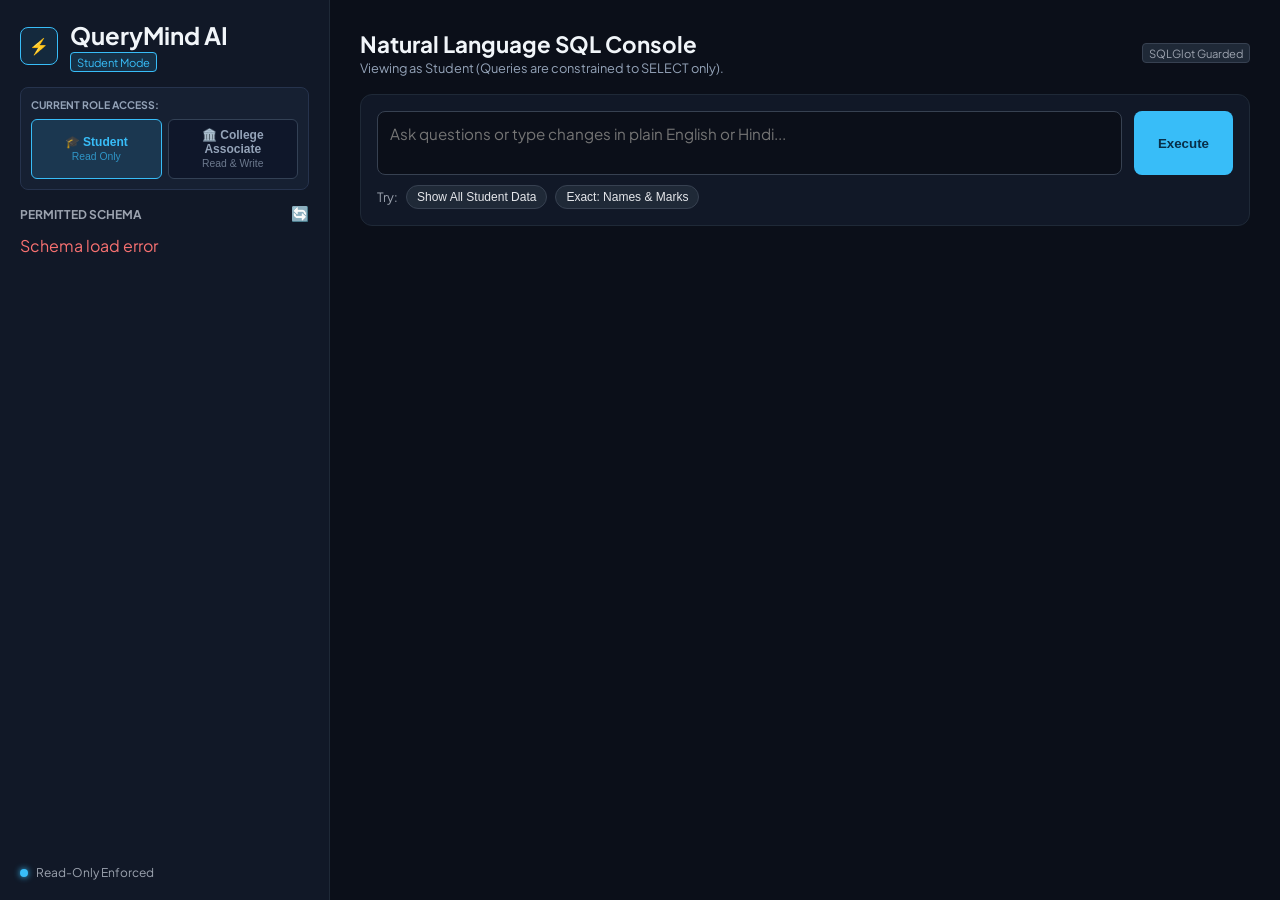
==== frontend/index.html @ 4ee257fd "Add QueryMind project" ====
<!DOCTYPE html>
<html lang="en">
<head>
    <meta charset="UTF-8">
    <meta name="viewport" content="width=device-width, initial-scale=1.0">
    <title>QueryMind AI — Dual-Role Text-to-SQL Engine</title>
    <link rel="stylesheet" href="style.css">
    <link href="https://fonts.googleapis.com/css2?family=JetBrains+Mono:wght@400;600&family=Plus+Jakarta+Sans:wght@400;500;600;700&display=swap" rel="stylesheet">
</head>
<body>
    <div class="layout">
        <aside class="sidebar">
            <div class="brand">
                <div class="logo">⚡</div>
                <div>
                    <h2>QueryMind AI</h2>
                    <span class="badge" id="role-badge">Student Mode</span>
                </div>
            </div>

            <div class="role-selector-card">
                <span class="role-title">CURRENT ROLE ACCESS:</span>
                <div class="role-toggle-group">
                    <button type="button" class="role-btn active" id="btn-role-student">
                        🎓 Student<br><small>Read Only</small>
                    </button>
                    <button type="button" class="role-btn" id="btn-role-associate">
                        🏛️ College Associate<br><small>Read & Write</small>
                    </button>
                </div>
            </div>

            <div class="sidebar-section">
                <div class="schema-header">
                    <h3>Permitted Schema</h3>
                    <button id="refresh-schema-btn" title="Refresh Live Database Schema" class="icon-btn">🔄</button>
                </div>
                <div id="schema-viewer" class="schema-list">
                    <p class="loading-text">Loading schema...</p>
                </div>
            </div>
            <div class="sidebar-footer">
                <span class="dot" id="access-dot"></span>
                <span id="access-desc">Read-Only Enforced</span>
            </div>
        </aside>

        <main class="main-content">
            <header class="topbar">
                <div>
                    <h1>Natural Language SQL Console</h1>
                    <p class="subtext" id="role-subtext">Viewing as Student (Queries are constrained to SELECT only).</p>
                </div>
                <div class="tags">
                    <div id="mode-selector" class="mode-toggle hidden">
                        <button type="button" class="mode-btn active" id="mode-nl">AI Prompt</button>
                        <button type="button" class="mode-btn" id="mode-sql">Direct SQL</button>
                    </div>
                    <span class="badge secondary">SQLGlot Guarded</span>
                </div>
            </header>

            <section class="prompt-box">
                <form id="query-form">
                    <div class="input-row">
                        <textarea id="question-input" rows="2" placeholder="Ask questions or type changes in plain English or Hindi..." required></textarea>
                        <button type="submit" id="submit-btn">
                            <span id="btn-text">Execute</span>
                            <span id="btn-spinner" class="spinner hidden"></span>
                        </button>
                    </div>
                </form>

                <div class="chips" id="chips-container">
                    <span>Try:</span>
                    <button class="chip" data-q="show all data of students">Show All Student Data</button>
                    <button class="chip" data-q="show all student name and their marks">Exact: Names & Marks</button>
                    <button class="chip associate-only hidden" data-q='replace 3rd student name to "Himanshu" and 4th student name to "Himanshu Prajapati"'>Multi-Update: 3rd & 4th Student</button>
                    <button class="chip associate-only hidden" data-q="change marks of Aarav Sharma is 99">Change Marks of Aarav to 99</button>
                    <button class="chip associate-only hidden" data-q='add new student who has name "Prem Prajapati" and student Id "115" and department id "2" marks "92.5"'>Add Prem Prajapati</button>
                </div>
            </section>

            <div id="error-alert" class="alert hidden"></div>
            <div id="success-banner" class="success-banner hidden"></div>

            <section id="telemetry-box" class="telemetry-bar hidden">
                <div class="t-item"><span class="t-lbl">Role</span><span id="t-role" class="t-val pill">STUDENT</span></div>
                <div class="t-item"><span class="t-lbl">Action</span><span id="t-action" class="t-val pill">-</span></div>
                <div class="t-item"><span class="t-lbl">Classifier</span><span id="t-src" class="t-val pill">-</span></div>
                <div class="t-item"><span class="t-lbl">Gen Time</span><span id="t-gen" class="t-val">0ms</span></div>
                <div class="t-item"><span class="t-lbl">Exec Time</span><span id="t-exec" class="t-val">0ms</span></div>
            </section>

            <section id="sql-panel" class="card hidden">
                <div class="card-head">
                    <span id="sql-label">Generated SQL Statement</span>
                    <button id="copy-btn" class="btn-sm">Copy</button>
                </div>
                <pre><code id="sql-view"></code></pre>
            </section>

            <section id="results-panel" class="card hidden">
                <div class="card-head">
                    <span id="result-title">Result Set</span>
                    <span id="row-badge" class="badge">0 rows</span>
                </div>
                <div class="table-wrap">
                    <table id="data-table">
                        <thead id="tbl-head"></thead>
                        <tbody id="tbl-body"></tbody>
                    </table>
                </div>
            </section>
        </main>
    </div>
    <script src="script.js"></script>
</body>
</html>
---- frontend/style.css ----
* { box-sizing: border-box; margin: 0; padding: 0; }
body {
    background-color: #0b0f19;
    color: #f1f5f9;
    font-family: 'Plus Jakarta Sans', sans-serif;
    height: 100vh;
    overflow: hidden;
}
.layout { display: flex; height: 100vh; }
.sidebar {
    width: 330px;
    background: #111827;
    border-right: 1px solid #1f2937;
    padding: 20px;
    display: flex;
    flex-direction: column;
    gap: 16px;
}
.brand { display: flex; align-items: center; gap: 12px; }
.logo {
    width: 38px; height: 38px;
    background: rgba(56, 189, 248, 0.1);
    border: 1px solid #38bdf8;
    color: #38bdf8;
    display: flex; align-items: center; justify-content: center;
    border-radius: 8px; font-weight: bold;
}
.badge {
    background: rgba(56, 189, 248, 0.15);
    border: 1px solid #38bdf8;
    color: #38bdf8;
    font-size: 0.7rem;
    padding: 2px 6px; border-radius: 4px;
}
.badge.secondary {
    background: #1f2937; border-color: #374151; color: #9ca3af;
}

.role-selector-card {
    background: #162032;
    border: 1px solid #26334d;
    border-radius: 8px;
    padding: 10px;
}
.role-title {
    display: block;
    font-size: 0.65rem;
    color: #94a3b8;
    font-weight: 700;
    margin-bottom: 8px;
}
.role-toggle-group {
    display: flex;
    gap: 6px;
}
.role-btn {
    flex: 1;
    background: #0f172a;
    border: 1px solid #334155;
    color: #94a3b8;
    padding: 8px 4px;
    border-radius: 6px;
    cursor: pointer;
    font-size: 0.75rem;
    font-weight: 600;
    text-align: center;
    transition: all 0.2s;
}
.role-btn small { font-weight: 400; opacity: 0.7; font-size: 0.65rem; }
.role-btn.active {
    background: rgba(56, 189, 248, 0.15);
    border-color: #38bdf8;
    color: #38bdf8;
}
.role-btn.active-admin {
    background: rgba(245, 158, 11, 0.15);
    border-color: #f59e0b;
    color: #f59e0b;
}

.sidebar-section { flex: 1; overflow-y: auto; }
.schema-header {
    display: flex;
    justify-content: space-between;
    align-items: center;
    margin-bottom: 12px;
}
.schema-header h3 { font-size: 0.75rem; text-transform: uppercase; color: #9ca3af; }
.icon-btn {
    background: transparent; border: none; cursor: pointer; font-size: 0.9rem;
}
.tbl-card {
    background: #1f2937; border: 1px solid #374151;
    border-radius: 6px; padding: 10px; margin-bottom: 10px;
}
.tbl-card h4 { color: #38bdf8; font-family: 'JetBrains Mono', monospace; font-size: 0.85rem; }
.tbl-card ul { list-style: none; padding-left: 6px; margin-top: 6px; font-size: 0.75rem; color: #9ca3af; }
.sidebar-footer { font-size: 0.75rem; color: #9ca3af; display: flex; align-items: center; gap: 8px; }
.dot { width: 8px; height: 8px; background: #38bdf8; border-radius: 50%; box-shadow: 0 0 6px #38bdf8; }
.dot.admin { background: #f59e0b; box-shadow: 0 0 6px #f59e0b; }

.main-content {
    flex: 1; padding: 30px; overflow-y: auto; display: flex; flex-direction: column; gap: 18px;
}
.topbar { display: flex; justify-content: space-between; align-items: center; }
.topbar h1 { font-size: 1.4rem; font-weight: 700; }
.subtext { font-size: 0.8rem; color: #94a3b8; margin-top: 2px; }
.tags { display: flex; align-items: center; gap: 10px; }

.mode-toggle { display: flex; background: #1f2937; border-radius: 6px; padding: 2px; }
.mode-btn {
    background: transparent; border: none; color: #94a3b8;
    padding: 4px 10px; border-radius: 4px; font-size: 0.75rem; cursor: pointer; font-weight: 600;
}
.mode-btn.active { background: #38bdf8; color: #041421; }

.prompt-box {
    background: #111827; border: 1px solid #1f2937; border-radius: 12px; padding: 16px;
}
.input-row { display: flex; gap: 12px; }
textarea {
    flex: 1; background: #0b0f19; border: 1px solid #374151; border-radius: 8px;
    padding: 12px; color: #fff; font-family: inherit; font-size: 0.95rem; resize: none; outline: none;
}
textarea:focus { border-color: #38bdf8; }
button#submit-btn {
    background: #38bdf8; color: #082f49; font-weight: 700; border: none; border-radius: 8px;
    padding: 0 24px; cursor: pointer; transition: opacity 0.2s;
}
button#submit-btn:hover { opacity: 0.9; }

.chips { display: flex; align-items: center; gap: 8px; margin-top: 10px; font-size: 0.8rem; color: #9ca3af; flex-wrap: wrap; }
.chip {
    background: #1f2937; border: 1px solid #374151; color: #e5e7eb; padding: 4px 10px;
    border-radius: 14px; cursor: pointer; font-size: 0.75rem;
}
.chip:hover { border-color: #38bdf8; }

.telemetry-bar {
    display: flex; gap: 20px; background: #111827; border: 1px solid #1f2937;
    border-radius: 8px; padding: 10px 16px;
}
.t-item { display: flex; flex-direction: column; gap: 2px; }
.t-lbl { font-size: 0.65rem; color: #9ca3af; text-transform: uppercase; }
.t-val { font-size: 0.85rem; font-weight: 600; }
.pill { background: #1f2937; padding: 2px 8px; border-radius: 4px; color: #38bdf8; font-family: 'JetBrains Mono', monospace; }

.card { background: #111827; border: 1px solid #1f2937; border-radius: 10px; overflow: hidden; }
.card-head {
    background: #162032; padding: 10px 16px; display: flex; justify-content: space-between;
    align-items: center; font-size: 0.85rem; font-weight: 600;
}
.btn-sm { background: transparent; border: 1px solid #374151; color: #fff; padding: 4px 8px; border-radius: 4px; cursor: pointer; }
.btn-sm:hover { border-color: #38bdf8; }

pre { padding: 16px; font-family: 'JetBrains Mono', monospace; color: #38bdf8; font-size: 0.9rem; overflow-x: auto; }
.table-wrap { overflow-x: auto; max-height: 340px; }
table { width: 100%; border-collapse: collapse; font-size: 0.85rem; text-align: left; }
th, td { padding: 10px 16px; border-bottom: 1px solid #1f2937; }
th { background: #162032; color: #38bdf8; font-weight: 600; }
tr:hover { background: rgba(255,255,255,0.02); }

.alert {
    background: rgba(239, 68, 68, 0.1); border: 1px solid #ef4444; color: #f87171;
    padding: 12px; border-radius: 8px; font-size: 0.85rem;
}
.success-banner {
    background: rgba(16, 185, 129, 0.1); border: 1px solid #10b981; color: #34d399;
    padding: 12px; border-radius: 8px; font-size: 0.85rem;
}
.hidden { display: none !important; }
.spinner {
    display: inline-block; width: 16px; height: 16px;
    border: 2px solid rgba(0,0,0,0.2); border-top-color: #000; border-radius: 50%;
    animation: spin 0.6s linear infinite;
}
@keyframes spin { to { transform: rotate(360deg); } }
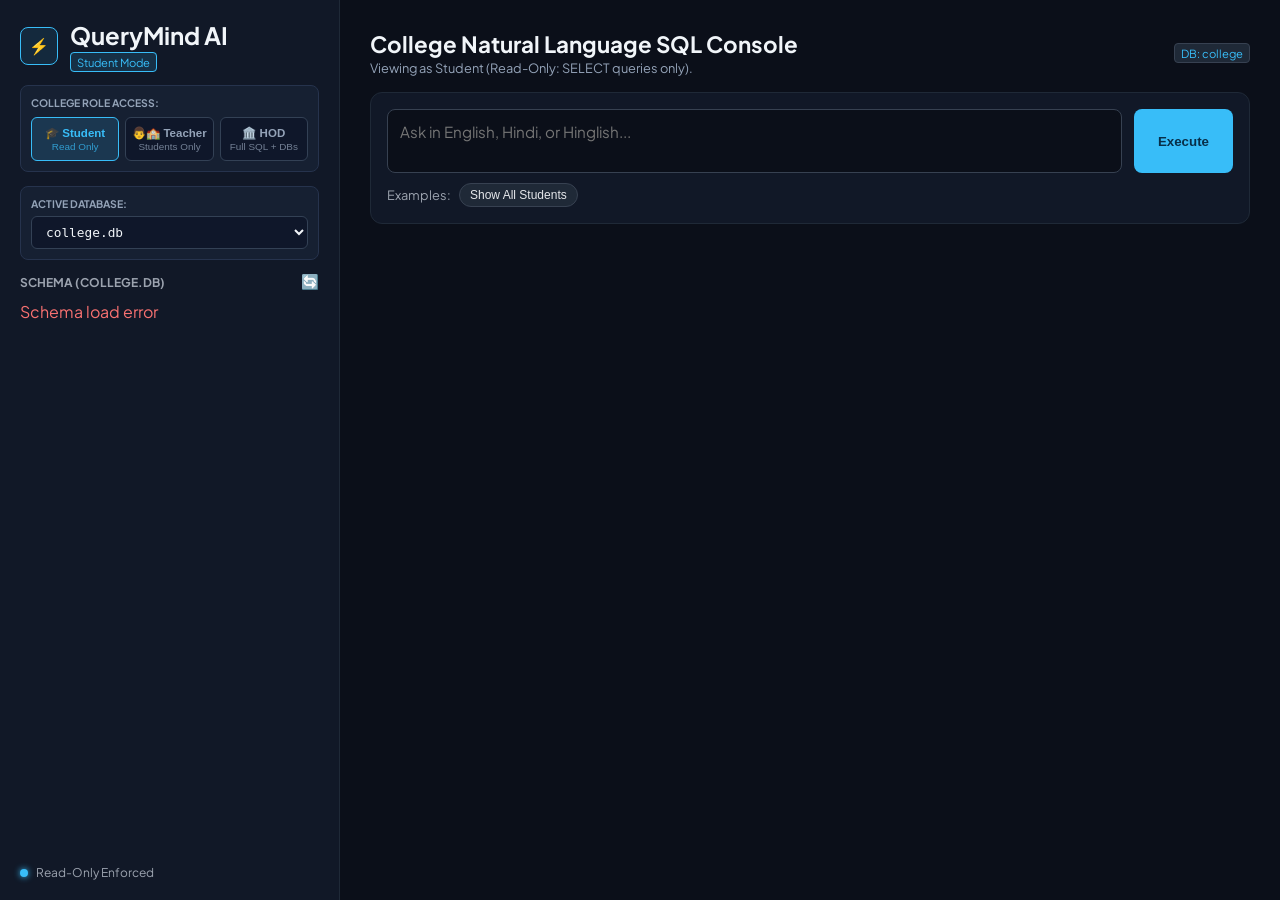
==== commit 577ab3d4: "Add QueryMind project" ====
--- a/frontend/index.html
+++ b/frontend/index.html
@@ -1,119 +1,281 @@
 <!DOCTYPE html>
+
 <html lang="en">
+
 <head>
+
     <meta charset="UTF-8">
+
     <meta name="viewport" content="width=device-width, initial-scale=1.0">
-    <title>QueryMind AI — Dual-Role Text-to-SQL Engine</title>
+
+    <title>QueryMind AI — Multi-DB College Console</title>
+
     <link rel="stylesheet" href="style.css">
+
     <link href="https://fonts.googleapis.com/css2?family=JetBrains+Mono:wght@400;600&family=Plus+Jakarta+Sans:wght@400;500;600;700&display=swap" rel="stylesheet">
+
 </head>
+
 <body>
+
     <div class="layout">
+
         <aside class="sidebar">
+
             <div class="brand">
+
                 <div class="logo">⚡</div>
+
                 <div>
+
                     <h2>QueryMind AI</h2>
+
                     <span class="badge" id="role-badge">Student Mode</span>
-                </div>
-            </div>
+
+                </div>
+
+            </div>
+
+
 
             <div class="role-selector-card">
-                <span class="role-title">CURRENT ROLE ACCESS:</span>
+
+                <span class="role-title">COLLEGE ROLE ACCESS:</span>
+
                 <div class="role-toggle-group">
+
                     <button type="button" class="role-btn active" id="btn-role-student">
+
                         🎓 Student<br><small>Read Only</small>
+
                     </button>
-                    <button type="button" class="role-btn" id="btn-role-associate">
-                        🏛️ College Associate<br><small>Read & Write</small>
+
+                    <button type="button" class="role-btn" id="btn-role-teacher">
+
+                        👨🏫 Teacher<br><small>Students Only</small>
+
                     </button>
-                </div>
-            </div>
+
+                    <button type="button" class="role-btn" id="btn-role-hod">
+
+                        🏛️ HOD<br><small>Full SQL + DBs</small>
+
+                    </button>
+
+                </div>
+
+            </div>
+
+
+
+            <div class="db-selector-card" id="db-selector-card">
+
+                <div class="db-card-head">
+
+                    <span class="role-title" style="margin:0;">ACTIVE DATABASE:</span>
+
+                    <button type="button" id="new-db-btn" class="btn-mini hod-only hidden" title="Create New Database">+ New DB</button>
+
+                </div>
+
+                <select id="db-selector" class="db-select">
+
+                    <option value="college">college.db</option>
+
+                </select>
+
+            </div>
+
+
 
             <div class="sidebar-section">
+
                 <div class="schema-header">
-                    <h3>Permitted Schema</h3>
-                    <button id="refresh-schema-btn" title="Refresh Live Database Schema" class="icon-btn">🔄</button>
-                </div>
+
+                    <h3 id="schema-title">Schema (college.db)</h3>
+
+                    <button id="refresh-schema-btn" title="Refresh Schema" class="icon-btn">🔄</button>
+
+                </div>
+
                 <div id="schema-viewer" class="schema-list">
+
                     <p class="loading-text">Loading schema...</p>
-                </div>
-            </div>
+
+                </div>
+
+            </div>
+
             <div class="sidebar-footer">
+
                 <span class="dot" id="access-dot"></span>
+
                 <span id="access-desc">Read-Only Enforced</span>
-            </div>
+
+            </div>
+
         </aside>
 
+
+
         <main class="main-content">
+
             <header class="topbar">
+
                 <div>
-                    <h1>Natural Language SQL Console</h1>
-                    <p class="subtext" id="role-subtext">Viewing as Student (Queries are constrained to SELECT only).</p>
-                </div>
+
+                    <h1>College Natural Language SQL Console</h1>
+
+                    <p class="subtext" id="role-subtext">Viewing as Student (Read-Only: SELECT queries only).</p>
+
+                </div>
+
                 <div class="tags">
+
                     <div id="mode-selector" class="mode-toggle hidden">
+
                         <button type="button" class="mode-btn active" id="mode-nl">AI Prompt</button>
+
                         <button type="button" class="mode-btn" id="mode-sql">Direct SQL</button>
-                    </div>
-                    <span class="badge secondary">SQLGlot Guarded</span>
-                </div>
+
+                    </div>
+
+                    <span class="badge secondary" id="active-db-pill">DB: college</span>
+
+                </div>
+
             </header>
 
+
+
             <section class="prompt-box">
+
                 <form id="query-form">
+
                     <div class="input-row">
-                        <textarea id="question-input" rows="2" placeholder="Ask questions or type changes in plain English or Hindi..." required></textarea>
+
+                        <textarea id="question-input" rows="2" placeholder="Ask in English, Hindi, or Hinglish..." required></textarea>
+
                         <button type="submit" id="submit-btn">
+
                             <span id="btn-text">Execute</span>
+
                             <span id="btn-spinner" class="spinner hidden"></span>
+
                         </button>
-                    </div>
+
+                    </div>
+
                 </form>
 
+
+
                 <div class="chips" id="chips-container">
-                    <span>Try:</span>
-                    <button class="chip" data-q="show all data of students">Show All Student Data</button>
-                    <button class="chip" data-q="show all student name and their marks">Exact: Names & Marks</button>
-                    <button class="chip associate-only hidden" data-q='replace 3rd student name to "Himanshu" and 4th student name to "Himanshu Prajapati"'>Multi-Update: 3rd & 4th Student</button>
-                    <button class="chip associate-only hidden" data-q="change marks of Aarav Sharma is 99">Change Marks of Aarav to 99</button>
-                    <button class="chip associate-only hidden" data-q='add new student who has name "Prem Prajapati" and student Id "115" and department id "2" marks "92.5"'>Add Prem Prajapati</button>
-                </div>
-            </section>
+
+                    <span>Examples:</span>
+
+                    <button class="chip" data-q="show all students">Show All Students</button>
+
+                    <button class="chip write-only hidden" data-q='add student "Prem Prajapati" marks 92.5'>Add Student</button>
+
+                    <button class="chip write-only hidden" data-q='Prem Prajapati ke marks 96 kar do'>Update Marks</button>
+
+                    <button class="chip hod-only hidden" data-q="Create new database PassStudent">Create DB: PassStudent</button>
+
+                    <button class="chip hod-only hidden" data-q="show databases">Show All Databases</button>
+
+                    <button class="chip hod-only hidden" data-q="create table toppers with name, marks">Create Table</button>
+
+                </div>
+
+            </section>
+
+
 
             <div id="error-alert" class="alert hidden"></div>
+
             <div id="success-banner" class="success-banner hidden"></div>
 
+
+
             <section id="telemetry-box" class="telemetry-bar hidden">
+
                 <div class="t-item"><span class="t-lbl">Role</span><span id="t-role" class="t-val pill">STUDENT</span></div>
+
+                <div class="t-item"><span class="t-lbl">Database</span><span id="t-db" class="t-val pill">college</span></div>
+
                 <div class="t-item"><span class="t-lbl">Action</span><span id="t-action" class="t-val pill">-</span></div>
-                <div class="t-item"><span class="t-lbl">Classifier</span><span id="t-src" class="t-val pill">-</span></div>
-                <div class="t-item"><span class="t-lbl">Gen Time</span><span id="t-gen" class="t-val">0ms</span></div>
+
+                <div class="t-item"><span class="t-lbl">Engine</span><span id="t-src" class="t-val pill">-</span></div>
+
                 <div class="t-item"><span class="t-lbl">Exec Time</span><span id="t-exec" class="t-val">0ms</span></div>
-            </section>
+
+                <div class="t-spacer"></div>
+
+                <button type="button" id="toggle-sql-btn" class="btn-sql-toggle">👁️ View SQL</button>
+
+            </section>
+
+
 
             <section id="sql-panel" class="card hidden">
+
                 <div class="card-head">
-                    <span id="sql-label">Generated SQL Statement</span>
+
+                    <span id="sql-label">Generated SQLite Query Preview</span>
+
                     <button id="copy-btn" class="btn-sm">Copy</button>
-                </div>
+
+                </div>
+
                 <pre><code id="sql-view"></code></pre>
-            </section>
+
+            </section>
+
+
 
             <section id="results-panel" class="card hidden">
+
                 <div class="card-head">
-                    <span id="result-title">Result Set</span>
-                    <span id="row-badge" class="badge">0 rows</span>
-                </div>
+
+                    <div class="head-left">
+
+                        <span id="result-title">Fetched Result</span>
+
+                        <span id="row-badge" class="badge">0 rows</span>
+
+                    </div>
+
+                    <div class="head-actions">
+
+                        <button type="button" id="export-csv-btn" class="btn-sm">⬇ Export CSV</button>
+
+                        <button type="button" id="export-json-btn" class="btn-sm">⬇ Export JSON</button>
+
+                    </div>
+
+                </div>
+
                 <div class="table-wrap">
+
                     <table id="data-table">
+
                         <thead id="tbl-head"></thead>
+
                         <tbody id="tbl-body"></tbody>
+
                     </table>
-                </div>
-            </section>
+
+                </div>
+
+            </section>
+
         </main>
+
     </div>
+
     <script src="script.js"></script>
+
 </body>
+
 </html>
--- a/frontend/style.css
+++ b/frontend/style.css
@@ -1,177 +1,433 @@
 * { box-sizing: border-box; margin: 0; padding: 0; }
+
 body {
+
     background-color: #0b0f19;
+
     color: #f1f5f9;
+
     font-family: 'Plus Jakarta Sans', sans-serif;
+
     height: 100vh;
+
     overflow: hidden;
-}
+
+}
+
 .layout { display: flex; height: 100vh; }
+
 .sidebar {
-    width: 330px;
+
+    width: 340px;
+
     background: #111827;
+
     border-right: 1px solid #1f2937;
+
     padding: 20px;
+
     display: flex;
+
     flex-direction: column;
-    gap: 16px;
-}
+
+    gap: 14px;
+
+}
+
 .brand { display: flex; align-items: center; gap: 12px; }
+
 .logo {
+
     width: 38px; height: 38px;
+
     background: rgba(56, 189, 248, 0.1);
+
     border: 1px solid #38bdf8;
+
     color: #38bdf8;
+
     display: flex; align-items: center; justify-content: center;
+
     border-radius: 8px; font-weight: bold;
-}
+
+}
+
 .badge {
+
     background: rgba(56, 189, 248, 0.15);
+
     border: 1px solid #38bdf8;
+
     color: #38bdf8;
+
     font-size: 0.7rem;
+
     padding: 2px 6px; border-radius: 4px;
-}
+
+}
+
 .badge.secondary {
-    background: #1f2937; border-color: #374151; color: #9ca3af;
-}
-
-.role-selector-card {
+
+    background: #1f2937; border-color: #374151; color: #38bdf8;
+
+}
+
+
+
+.role-selector-card, .db-selector-card {
+
     background: #162032;
+
     border: 1px solid #26334d;
+
     border-radius: 8px;
+
     padding: 10px;
-}
+
+}
+
+.db-card-head {
+
+    display: flex;
+
+    justify-content: space-between;
+
+    align-items: center;
+
+    margin-bottom: 6px;
+
+}
+
+.db-select {
+
+    width: 100%;
+
+    background: #0f172a;
+
+    color: #f1f5f9;
+
+    border: 1px solid #334155;
+
+    border-radius: 6px;
+
+    padding: 7px 10px;
+
+    font-family: 'JetBrains Mono', monospace;
+
+    font-size: 0.8rem;
+
+    outline: none;
+
+}
+
+.db-select:focus { border-color: #38bdf8; }
+
+.btn-mini {
+
+    background: rgba(245, 158, 11, 0.15);
+
+    border: 1px solid #f59e0b;
+
+    color: #f59e0b;
+
+    padding: 2px 8px;
+
+    border-radius: 4px;
+
+    font-size: 0.68rem;
+
+    font-weight: 700;
+
+    cursor: pointer;
+
+}
+
+.btn-mini:hover { background: rgba(245, 158, 11, 0.3); }
+
+
+
 .role-title {
+
     display: block;
+
     font-size: 0.65rem;
+
     color: #94a3b8;
+
     font-weight: 700;
+
     margin-bottom: 8px;
-}
-.role-toggle-group {
+
+}
+
+.role-toggle-group { display: flex; gap: 6px; }
+
+.role-btn {
+
+    flex: 1;
+
+    background: #0f172a;
+
+    border: 1px solid #334155;
+
+    color: #94a3b8;
+
+    padding: 8px 4px;
+
+    border-radius: 6px;
+
+    cursor: pointer;
+
+    font-size: 0.72rem;
+
+    font-weight: 600;
+
+    text-align: center;
+
+    transition: all 0.2s;
+
+}
+
+.role-btn small { font-weight: 400; opacity: 0.75; font-size: 0.62rem; }
+
+.role-btn.active {
+
+    background: rgba(56, 189, 248, 0.15);
+
+    border-color: #38bdf8;
+
+    color: #38bdf8;
+
+}
+
+.role-btn.active-teacher {
+
+    background: rgba(16, 185, 129, 0.15);
+
+    border-color: #10b981;
+
+    color: #34d399;
+
+}
+
+.role-btn.active-hod {
+
+    background: rgba(245, 158, 11, 0.15);
+
+    border-color: #f59e0b;
+
+    color: #f59e0b;
+
+}
+
+
+
+.sidebar-section { flex: 1; overflow-y: auto; }
+
+.schema-header {
+
     display: flex;
-    gap: 6px;
-}
-.role-btn {
-    flex: 1;
-    background: #0f172a;
-    border: 1px solid #334155;
-    color: #94a3b8;
-    padding: 8px 4px;
-    border-radius: 6px;
-    cursor: pointer;
-    font-size: 0.75rem;
-    font-weight: 600;
-    text-align: center;
-    transition: all 0.2s;
-}
-.role-btn small { font-weight: 400; opacity: 0.7; font-size: 0.65rem; }
-.role-btn.active {
-    background: rgba(56, 189, 248, 0.15);
-    border-color: #38bdf8;
-    color: #38bdf8;
-}
-.role-btn.active-admin {
-    background: rgba(245, 158, 11, 0.15);
-    border-color: #f59e0b;
-    color: #f59e0b;
-}
-
-.sidebar-section { flex: 1; overflow-y: auto; }
-.schema-header {
-    display: flex;
+
     justify-content: space-between;
+
     align-items: center;
-    margin-bottom: 12px;
-}
+
+    margin-bottom: 10px;
+
+}
+
 .schema-header h3 { font-size: 0.75rem; text-transform: uppercase; color: #9ca3af; }
-.icon-btn {
-    background: transparent; border: none; cursor: pointer; font-size: 0.9rem;
-}
+
+.icon-btn { background: transparent; border: none; cursor: pointer; font-size: 0.9rem; }
+
 .tbl-card {
+
     background: #1f2937; border: 1px solid #374151;
+
     border-radius: 6px; padding: 10px; margin-bottom: 10px;
-}
+
+}
+
 .tbl-card h4 { color: #38bdf8; font-family: 'JetBrains Mono', monospace; font-size: 0.85rem; }
+
 .tbl-card ul { list-style: none; padding-left: 6px; margin-top: 6px; font-size: 0.75rem; color: #9ca3af; }
+
 .sidebar-footer { font-size: 0.75rem; color: #9ca3af; display: flex; align-items: center; gap: 8px; }
+
 .dot { width: 8px; height: 8px; background: #38bdf8; border-radius: 50%; box-shadow: 0 0 6px #38bdf8; }
-.dot.admin { background: #f59e0b; box-shadow: 0 0 6px #f59e0b; }
+
+.dot.teacher { background: #10b981; box-shadow: 0 0 6px #10b981; }
+
+.dot.hod { background: #f59e0b; box-shadow: 0 0 6px #f59e0b; }
+
+
 
 .main-content {
-    flex: 1; padding: 30px; overflow-y: auto; display: flex; flex-direction: column; gap: 18px;
-}
+
+    flex: 1; padding: 30px; overflow-y: auto; display: flex; flex-direction: column; gap: 16px;
+
+}
+
 .topbar { display: flex; justify-content: space-between; align-items: center; }
+
 .topbar h1 { font-size: 1.4rem; font-weight: 700; }
+
 .subtext { font-size: 0.8rem; color: #94a3b8; margin-top: 2px; }
+
 .tags { display: flex; align-items: center; gap: 10px; }
 
+
+
 .mode-toggle { display: flex; background: #1f2937; border-radius: 6px; padding: 2px; }
+
 .mode-btn {
+
     background: transparent; border: none; color: #94a3b8;
+
     padding: 4px 10px; border-radius: 4px; font-size: 0.75rem; cursor: pointer; font-weight: 600;
-}
+
+}
+
 .mode-btn.active { background: #38bdf8; color: #041421; }
 
+
+
 .prompt-box {
+
     background: #111827; border: 1px solid #1f2937; border-radius: 12px; padding: 16px;
-}
+
+}
+
 .input-row { display: flex; gap: 12px; }
+
 textarea {
+
     flex: 1; background: #0b0f19; border: 1px solid #374151; border-radius: 8px;
+
     padding: 12px; color: #fff; font-family: inherit; font-size: 0.95rem; resize: none; outline: none;
-}
+
+}
+
 textarea:focus { border-color: #38bdf8; }
+
 button#submit-btn {
+
     background: #38bdf8; color: #082f49; font-weight: 700; border: none; border-radius: 8px;
+
     padding: 0 24px; cursor: pointer; transition: opacity 0.2s;
-}
+
+}
+
 button#submit-btn:hover { opacity: 0.9; }
 
+
+
 .chips { display: flex; align-items: center; gap: 8px; margin-top: 10px; font-size: 0.8rem; color: #9ca3af; flex-wrap: wrap; }
+
 .chip {
+
     background: #1f2937; border: 1px solid #374151; color: #e5e7eb; padding: 4px 10px;
+
     border-radius: 14px; cursor: pointer; font-size: 0.75rem;
-}
+
+}
+
 .chip:hover { border-color: #38bdf8; }
 
+
+
 .telemetry-bar {
-    display: flex; gap: 20px; background: #111827; border: 1px solid #1f2937;
+
+    display: flex; align-items: center; gap: 18px; background: #111827; border: 1px solid #1f2937;
+
     border-radius: 8px; padding: 10px 16px;
-}
+
+}
+
 .t-item { display: flex; flex-direction: column; gap: 2px; }
+
 .t-lbl { font-size: 0.65rem; color: #9ca3af; text-transform: uppercase; }
+
 .t-val { font-size: 0.85rem; font-weight: 600; }
+
+.t-spacer { flex: 1; }
+
 .pill { background: #1f2937; padding: 2px 8px; border-radius: 4px; color: #38bdf8; font-family: 'JetBrains Mono', monospace; }
 
+
+
+.btn-sql-toggle {
+
+    background: #1e293b; border: 1px solid #38bdf8; color: #38bdf8;
+
+    padding: 6px 12px; border-radius: 6px; font-size: 0.78rem; font-weight: 600; cursor: pointer;
+
+}
+
+.btn-sql-toggle:hover { background: rgba(56, 189, 248, 0.15); }
+
+
+
 .card { background: #111827; border: 1px solid #1f2937; border-radius: 10px; overflow: hidden; }
+
 .card-head {
+
     background: #162032; padding: 10px 16px; display: flex; justify-content: space-between;
+
     align-items: center; font-size: 0.85rem; font-weight: 600;
-}
-.btn-sm { background: transparent; border: 1px solid #374151; color: #fff; padding: 4px 8px; border-radius: 4px; cursor: pointer; }
-.btn-sm:hover { border-color: #38bdf8; }
-
-pre { padding: 16px; font-family: 'JetBrains Mono', monospace; color: #38bdf8; font-size: 0.9rem; overflow-x: auto; }
-.table-wrap { overflow-x: auto; max-height: 340px; }
+
+}
+
+.head-left { display: flex; align-items: center; gap: 10px; }
+
+.head-actions { display: flex; gap: 8px; }
+
+.btn-sm { background: #0f172a; border: 1px solid #374151; color: #e2e8f0; padding: 4px 10px; border-radius: 4px; cursor: pointer; font-size: 0.75rem; }
+
+.btn-sm:hover { border-color: #38bdf8; color: #38bdf8; }
+
+
+
+pre { padding: 16px; font-family: 'JetBrains Mono', monospace; color: #38bdf8; font-size: 0.88rem; overflow-x: auto; }
+
+.table-wrap { overflow-x: auto; max-height: 360px; }
+
 table { width: 100%; border-collapse: collapse; font-size: 0.85rem; text-align: left; }
+
 th, td { padding: 10px 16px; border-bottom: 1px solid #1f2937; }
-th { background: #162032; color: #38bdf8; font-weight: 600; }
+
+th { background: #162032; color: #38bdf8; font-weight: 600; position: sticky; top: 0; }
+
 tr:hover { background: rgba(255,255,255,0.02); }
 
+
+
 .alert {
+
     background: rgba(239, 68, 68, 0.1); border: 1px solid #ef4444; color: #f87171;
+
     padding: 12px; border-radius: 8px; font-size: 0.85rem;
-}
+
+}
+
 .success-banner {
+
     background: rgba(16, 185, 129, 0.1); border: 1px solid #10b981; color: #34d399;
+
     padding: 12px; border-radius: 8px; font-size: 0.85rem;
-}
+
+}
+
 .hidden { display: none !important; }
+
 .spinner {
+
     display: inline-block; width: 16px; height: 16px;
+
     border: 2px solid rgba(0,0,0,0.2); border-top-color: #000; border-radius: 50%;
+
     animation: spin 0.6s linear infinite;
-}
+
+}
+
 @keyframes spin { to { transform: rotate(360deg); } }
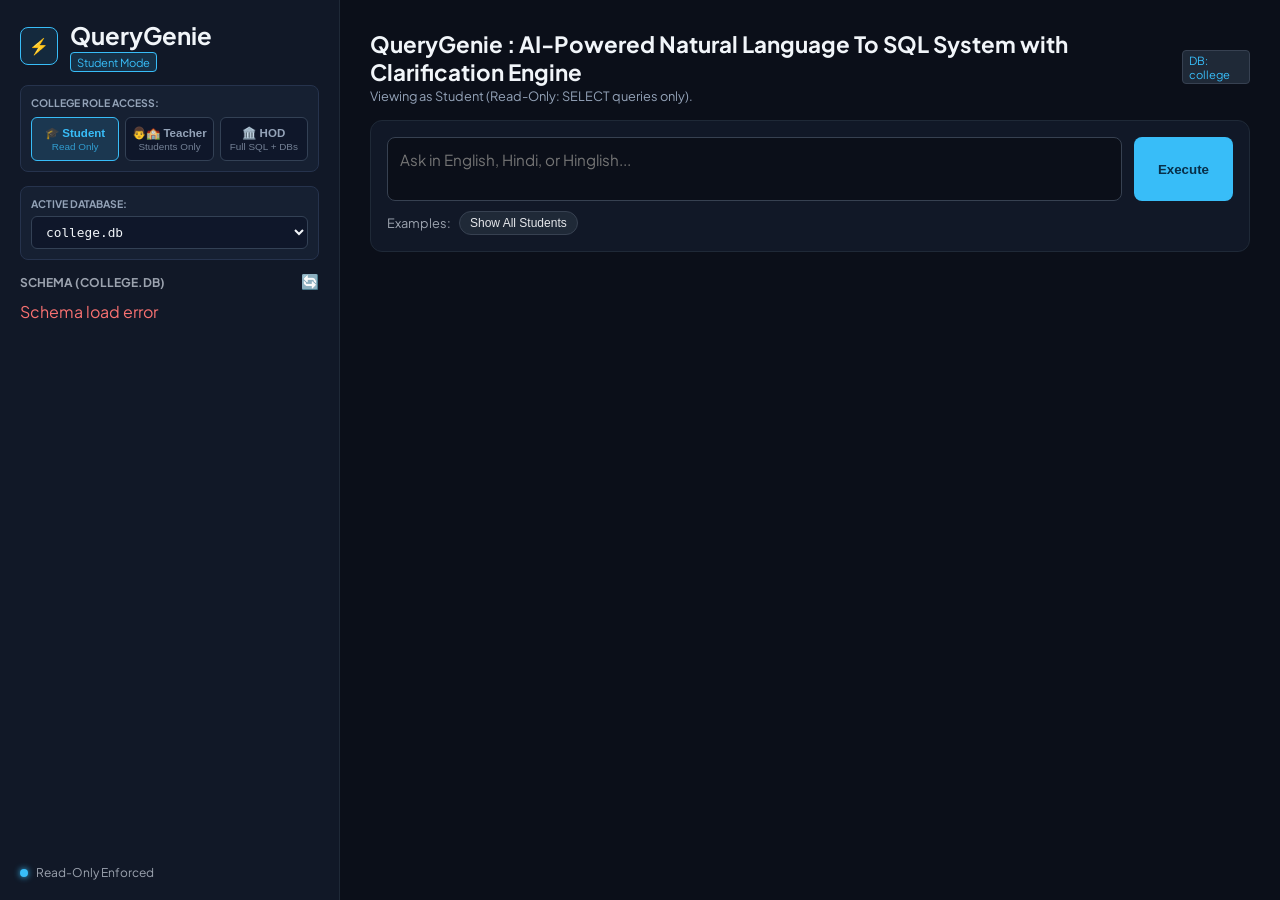
==== commit 61e70710: "Update QueryGenie project" ====
--- a/frontend/index.html
+++ b/frontend/index.html
@@ -8,7 +8,7 @@
 
     <meta name="viewport" content="width=device-width, initial-scale=1.0">
 
-    <title>QueryMind AI — Multi-DB College Console</title>
+    <title>QueryGenie : AI-Powered Natural Language To SQL System with Clarification Engine</title>
 
     <link rel="stylesheet" href="style.css">
 
@@ -28,7 +28,7 @@
 
                 <div>
 
-                    <h2>QueryMind AI</h2>
+                    <h2>QueryGenie</h2>
 
                     <span class="badge" id="role-badge">Student Mode</span>
 
@@ -124,7 +124,7 @@
 
                 <div>
 
-                    <h1>College Natural Language SQL Console</h1>
+                    <h1>QueryGenie : AI-Powered Natural Language To SQL System with Clarification Engine</h1>
 
                     <p class="subtext" id="role-subtext">Viewing as Student (Read-Only: SELECT queries only).</p>
 
